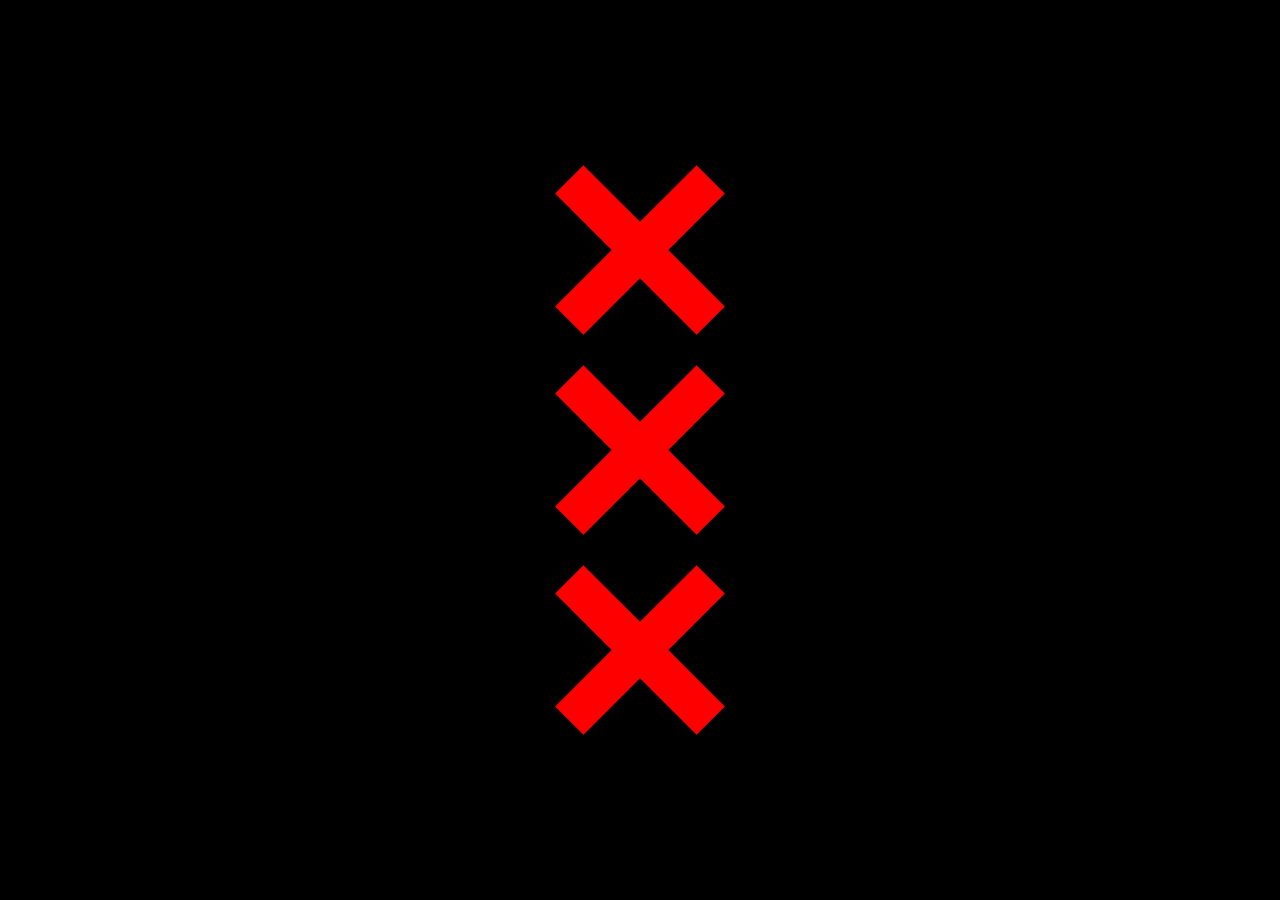
==== versie 2/index.html @ ef866984 "Versie copy" ====
<!DOCTYPE html>
<html lang="en">
<head>
  <meta charset="UTF-8">
  <meta name="viewport" content="width=device-width, initial-scale=1.0">
  <title>FDND Visitekaartje</title>
  <link rel="stylesheet" href="./styles/style.css">
</head>
<body>


  <div class="crosses">
    <div class="cross"></div>
    <div class="cross"></div>
    <div class="cross"></div>
  </div>
  


  <script src="./scripts/script.js"></script>
</body>
</html>
---- versie 2/styles/style.css ----
* {
  box-sizing:border-box;
  margin: 0;
  padding: 0;
}

html {
  height:100vh;
}

body {
  height:100vh;
  font-family: open sans;
  display:flex;
  justify-content:center;
  align-items:center;
  color:#10214e;
  background-color: black;
}

.crosses{
  width: 80%;
  display: flex;
  flex-direction: column;
  justify-content: center;
  align-items: center;
}

.cross{
  width: 33%;
  margin: auto;
  color: white;
  text-align: center;
  background: red;
  height: 200px;
  position: relative;
  width: 40px;
  transform: rotate(45deg);
}

.cross:after {
  background: red;
  content: "";
  height: 40px;
  left: -80px;
  position: absolute;
  top: 80px;
  width: 200px;
  transform: rotate(0deg);
}
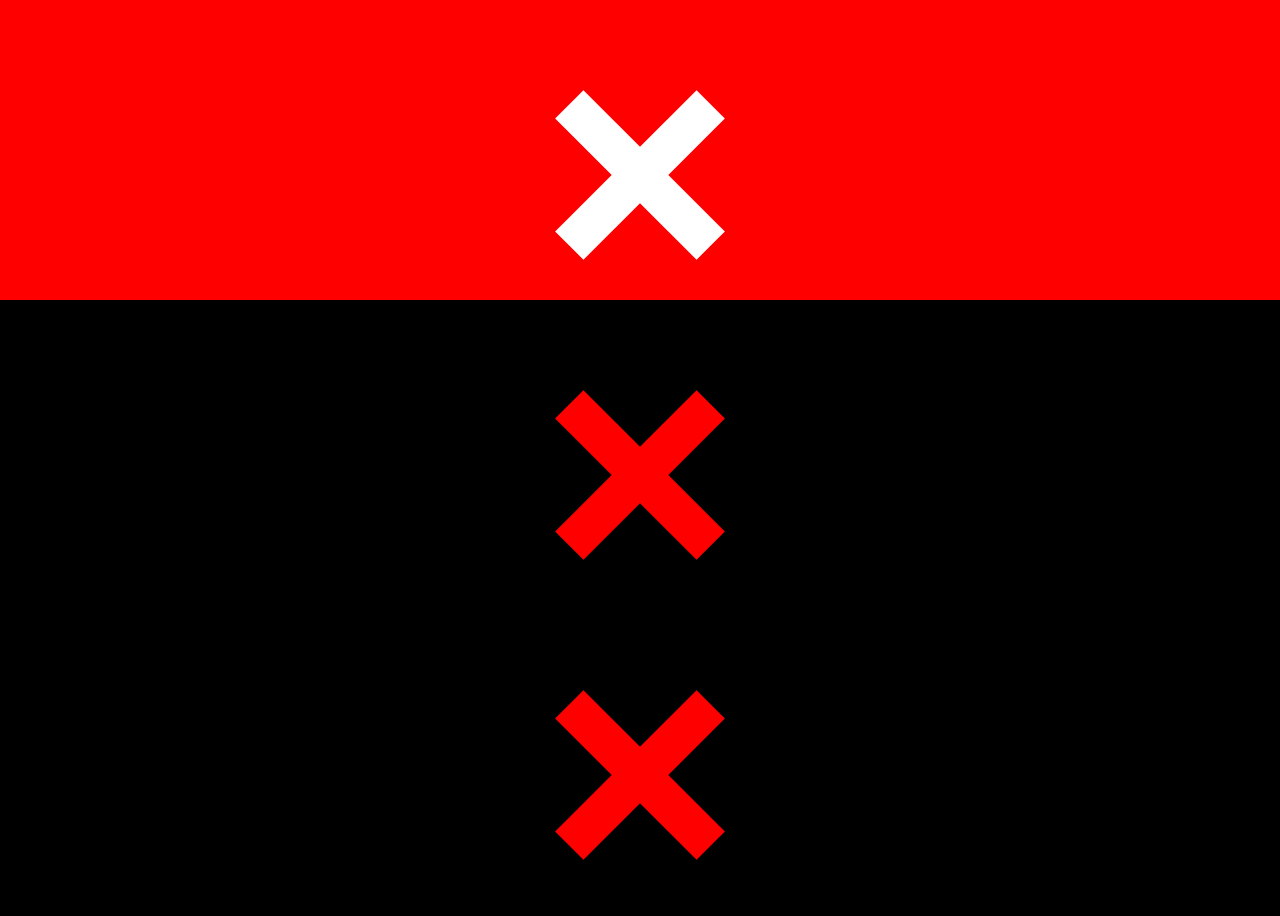
==== commit 5b161d01: "Crosses Flip" ====
--- a/versie 2/index.html
+++ b/versie 2/index.html
@@ -8,14 +8,43 @@
 </head>
 <body>
 
+  <div class="crossesMain">
 
-  <div class="crosses">
-    <div class="cross"></div>
-    <div class="cross"></div>
-    <div class="cross"></div>
+    <!-- Info card -->
+    <div class="card">
+      <div class="card-face front-card">
+        <div class="cross"></div>
+      </div>
+      <div class="card-face back-card">
+        <!-- Hier komt info card -->
+        TEST INFO
+      </div>
+    </div>
+
+    <!-- Hobby card -->
+    <div class="card">
+      <div class="card-face front-card">
+        <div class="cross"></div>
+      </div>
+      <div class="card-face back-card">
+        <!-- Hier komt hobby card -->
+        TEST HOBBY
+      </div>
+    </div>
+
+    <!-- Studie card -->
+    <div class="card">
+      <div class="card-face front-card">
+        <div class="cross"></div>
+      </div>
+      <div class="card-face back-card">
+        <!-- Hier komt studie card -->
+        TEST STUDIE
+      </div>
+    </div>
+
+    <!-- /crossesMain -->
   </div>
-  
-
 
   <script src="./scripts/script.js"></script>
 </body>
--- a/versie 2/styles/style.css
+++ b/versie 2/styles/style.css
@@ -18,12 +18,13 @@
   background-color: black;
 }
 
-.crosses{
-  width: 80%;
+.crossesMain{
+  width: 100%;
   display: flex;
   flex-direction: column;
   justify-content: center;
   align-items: center;
+  height: 100%;
 }
 
 .cross{
@@ -36,6 +37,7 @@
   position: relative;
   width: 40px;
   transform: rotate(45deg);
+  top: 75px;
 }
 
 .cross:after {
@@ -47,4 +49,47 @@
   top: 80px;
   width: 200px;
   transform: rotate(0deg);
-}+}
+
+.card{
+  height: 100%;
+  width: 100%;
+  z-index: 5;
+  transform-style: preserve-3d;
+  transition: transform 1s;
+  transform-origin: center right;
+  position: relative;
+  cursor: pointer;
+}
+
+.card:hover{
+  background-color: red;
+}
+
+.card:hover .cross{
+  background: white;
+}
+
+.card:hover .cross::after{
+  background: white;
+}
+
+.card.is-flipped{
+  transform: translateX(-100%) rotateY(-180deg);
+}
+
+.card-face{
+  width: 100%;
+  height: 100%;
+  backface-visibility: hidden;
+  position: absolute;
+}
+
+.front-card{
+  height: 100%;
+}
+
+.back-card{
+  background: slateblue;
+  transform: rotateY(180deg);
+}
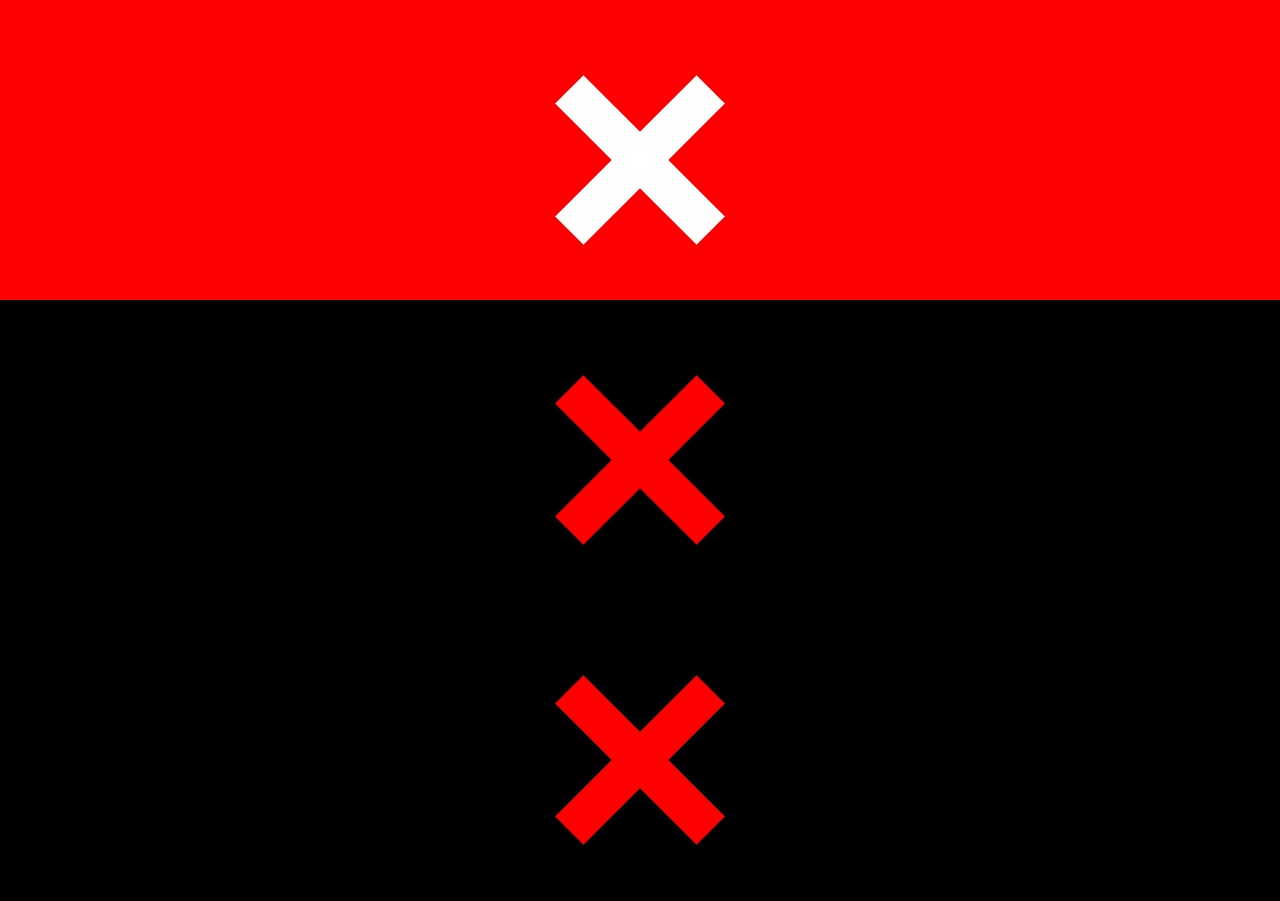
==== commit 751954f7: "added versie 2" ====
--- a/versie 2/index.html
+++ b/versie 2/index.html
@@ -17,7 +17,13 @@
       </div>
       <div class="card-face back-card">
         <!-- Hier komt info card -->
-        TEST INFO
+        <div class="card-photo">
+          <img class="profile-img" src="./assets/pf.jpg" alt="Profile Photo">
+        </div>
+        <div class="card-text">
+          <h1>Wie ben ik?</h1>
+          <p>Ik ben Tristan de Muijnck. Ik ben 20 jaar oud en ik woon in Amsterdam-Oost.</p>
+        </div>
       </div>
     </div>
 
@@ -28,7 +34,13 @@
       </div>
       <div class="card-face back-card">
         <!-- Hier komt hobby card -->
-        TEST HOBBY
+        <div class="card-text">
+          <h1>Hobby's</h1>
+          <p>Mijn hobby's zijn voetballen, gamen en skateboarden.</p>
+        </div>
+        <div class="card-text-alt">
+          <p></p>
+        </div>
       </div>
     </div>
 
@@ -39,7 +51,13 @@
       </div>
       <div class="card-face back-card">
         <!-- Hier komt studie card -->
-        TEST STUDIE
+        <div class="card-text-alt">
+          <p></p>
+        </div>
+        <div class="card-text">
+          <h1>Studie</h1>
+          <p>Ik heb HAVO afgerond en ben daarna naar het mbo gegaan voor de opleiding applicatieontwikkelaar. Daar heb ik de talen HTML,CSS,JavaScript,Java en PHP geleerd.</p>
+        </div>
       </div>
     </div>
 
--- a/versie 2/styles/style.css
+++ b/versie 2/styles/style.css
@@ -5,11 +5,11 @@
 }
 
 html {
-  height:100vh;
+  height:100%;
 }
 
 body {
-  height:100vh;
+  height:100%;
   font-family: open sans;
   display:flex;
   justify-content:center;
@@ -37,7 +37,9 @@
   position: relative;
   width: 40px;
   transform: rotate(45deg);
-  top: 75px;
+  top: 20%;
+  cursor: pointer;
+  /* top: 75px; */
 }
 
 .cross:after {
@@ -59,7 +61,7 @@
   transition: transform 1s;
   transform-origin: center right;
   position: relative;
-  cursor: pointer;
+  
 }
 
 .card:hover{
@@ -90,6 +92,85 @@
 }
 
 .back-card{
-  background: slateblue;
   transform: rotateY(180deg);
+  display: flex;
+  flex-direction: row;
+  justify-content: center;
+  align-items: center;
+  text-align: center;
+  cursor: pointer;
+  background-color: black;
+  color: white;
+  /* border-width: 4px;
+  border-style: solid;
+  border-color: white; */
 }
+
+.back-card:hover{
+  background-color: rgb(218, 31, 31);
+  color: black;
+}
+
+.back-card:hover .profile-img{
+  box-shadow: 1px 2px 7px 2px #000000;
+  /* box-shadow: 0 4px 8px 0 rgba(0, 0, 0, 0.2), 0 6px 20px 0 rgba(0, 0, 0, 0.19); */
+}
+
+.card-photo{
+  width: 50%;
+  height: 100%;
+  /* box-shadow: 1px 2px 7px 2px #000000; */
+}
+
+.card-text{
+  width: 50%;
+  height: 100%;
+  background: rgb(218, 31, 31);
+  color: black;
+}
+
+.card-text p{
+  border: 1px solid white;
+  background: white;
+  color: black;
+  font-size: 1.5em;
+  font-weight: 500;
+  border-radius: 2px;
+  padding: 5px;
+  text-align: left;
+  margin-top: 6%;
+  width: 60%;
+  margin-left: auto;
+  margin-right: auto;
+  box-shadow: 1px 2px 7px 2px #000000;
+}
+
+.card-text h1{
+  margin-top: 3%;
+  background: white;
+  width: 25%;
+  margin-left: auto;
+  margin-right: auto;
+  border-radius: 2px;
+  padding: 15px;
+  box-shadow: 1px 2px 7px 2px #000000;
+}
+
+.card-text-alt{
+  width: 50%;
+  height: 100%;
+  background: black;
+  color: red;
+}
+
+.profile-img{
+  border-radius: 2px;
+  width: 30%;
+  margin-top: 2%;
+  border: 2px solid white;
+}
+
+
+/* back-card:hover{
+
+}  */
